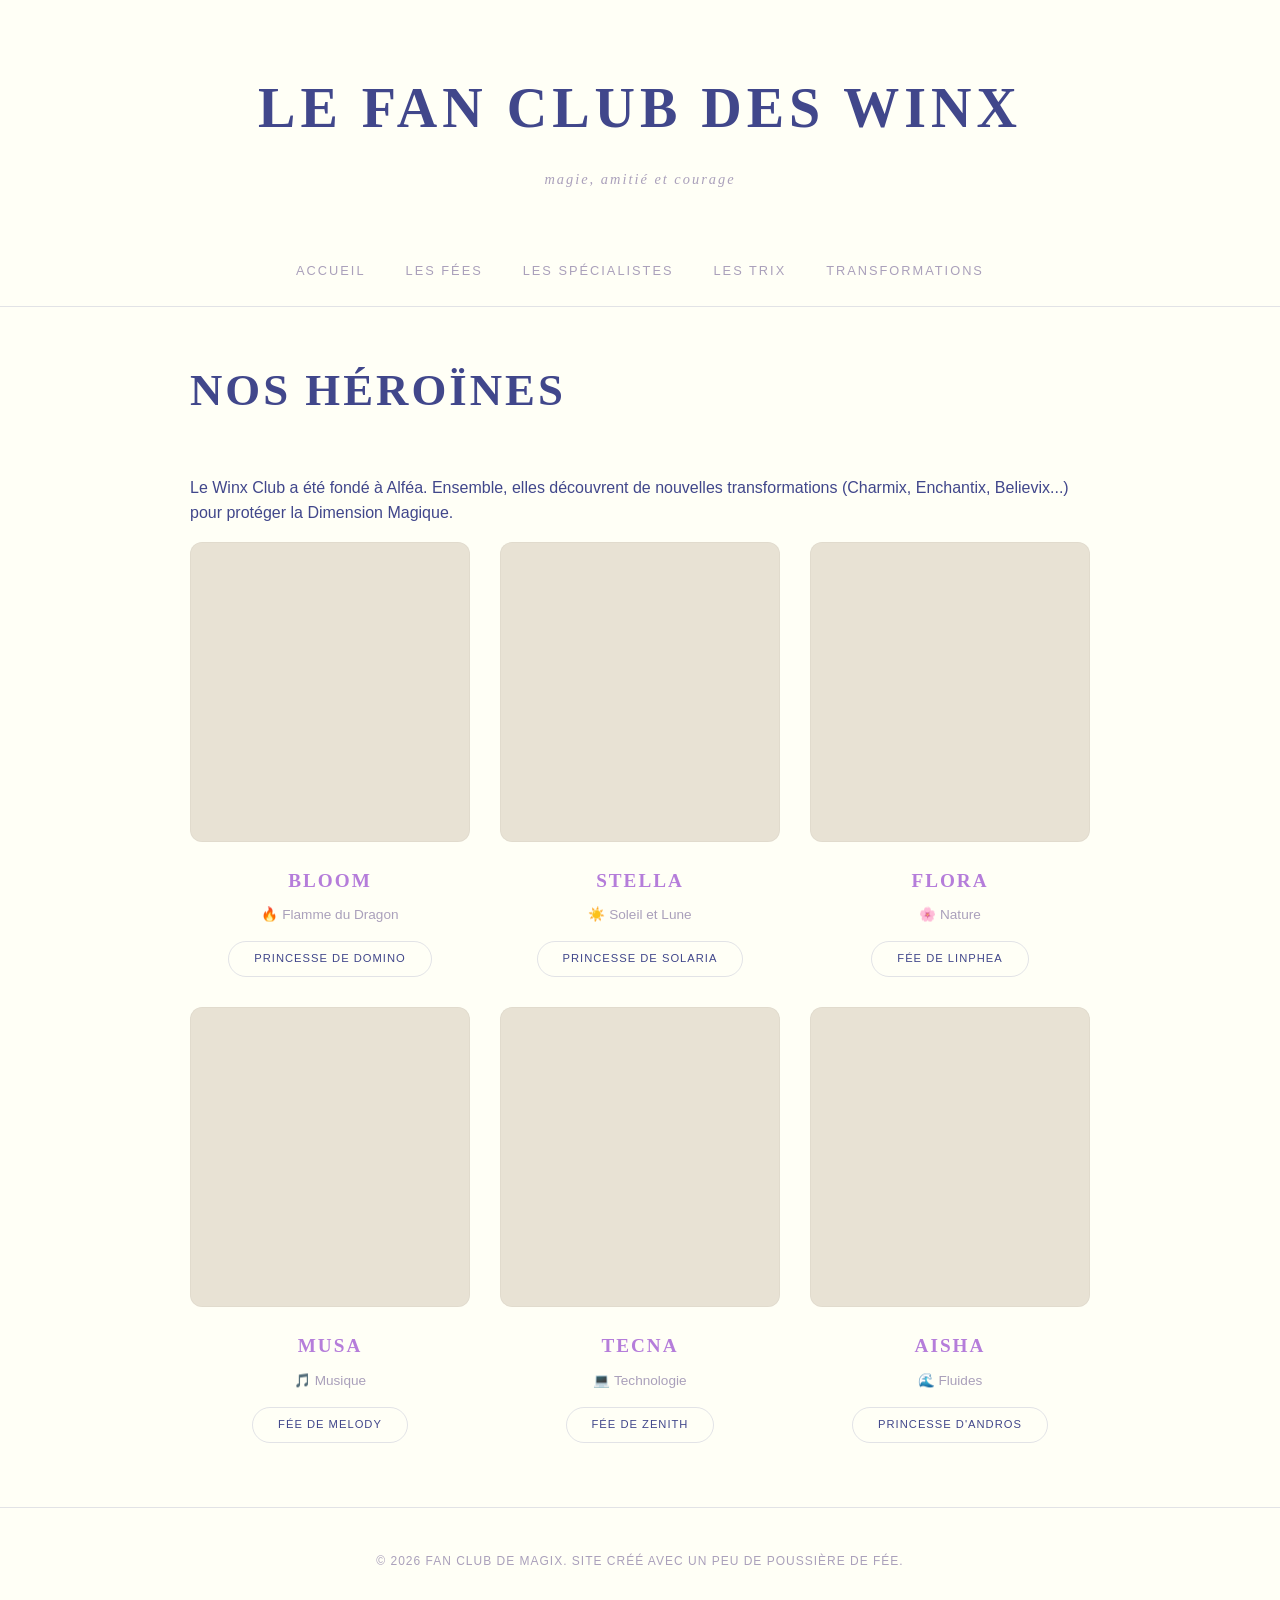
==== fees.html @ 10c16db2 "bfgggj" ====
<!doctype html>
<html lang="fr">
  <head>
    <meta charset="UTF-8" />
    <meta name="viewport" content="width=device-width, initial-scale=1.0" />
    <title>Winx Club - Bienvenue à Magix</title>
    <link rel="stylesheet" href="style.css" />
    <link rel="icon" href="img/Winx_(logo).svg" type="image/svg" />
  </head>
  <body>
    <header>
      <h1>Le Fan Club des Winx</h1>
      <p>Magie, Amitié et Courage</p>
    </header>

    <nav>
      <a href="index.html">Accueil</a>
      <a href="fees.html">Les Fées</a>
      <a href="specialistes.html">Les Spécialistes</a>
      <a href="trix.html">Les Trix</a>
      <a href="transformation.html">Transformations</a>
    </nav>

<div class="container">
    <h2>Nos Héroïnes</h2>
    <p>Le Winx Club a été fondé à Alféa. Ensemble, elles découvrent de nouvelles transformations (Charmix, Enchantix, Believix...) pour protéger la Dimension Magique.</p>

    <div class="fairy-list">
        <div class="fairy-card">
            <h4>Bloom</h4>
            <p>🔥 Flamme du Dragon</p>
            <small>Princesse de Domino</small>
        </div>
        <div class="fairy-card">
            <h4>Stella</h4>
            <p>☀️ Soleil et Lune</p>
            <small>Princesse de Solaria</small>
        </div>
        <div class="fairy-card">
            <h4>Flora</h4>
            <p>🌸 Nature</p>
            <small>Fée de Linphea</small>
        </div>
        <div class="fairy-card">
            <h4>Musa</h4>
            <p>🎵 Musique</p>
            <small>Fée de Melody</small>
        </div>
        <div class="fairy-card">
            <h4>Tecna</h4>
            <p>💻 Technologie</p>
            <small>Fée de Zenith</small>
        </div>
        <div class="fairy-card">
            <h4>Aisha</h4>
            <p>🌊 Fluides</p>
            <small>Princesse d'Andros</small>
        </div>
    </div>
</div>

<footer>
    <p>© 2026 Fan Club de Magix. Site créé avec un peu de poussière de fée.</p>
</footer>

</body>
</html>
---- style.css ----
/* =========================================
   VARIABLES (Palette Nynä - Winx Pastel)
   ========================================= */
:root {
    /* Les couleurs exactes de ton image */
    --porcelain: #fffff6;
    --bone: #e8e2d4;
    --lilac-ash: #aaa0bb;
    --bright-lavender: #b57dda;
    --french-blue: #41478b;

    /* Assignation des rôles */
    --bg-color: var(--porcelain);
    --text-main: var(--french-blue);
    --text-muted: var(--lilac-ash);
    --accent: var(--bright-lavender);
    --card-img-bg: var(--bone);
    --border-thin: rgba(65, 71, 139, 0.15); /* French Blue avec transparence */
}

/* =========================================
   POLICES (Google Fonts)
   ========================================= */
@import url('https://fonts.googleapis.com/css2?family=Montserrat:wght@300;400;500&family=Playfair+Display:ital,wght@0,400;0,600;1,400&display=swap');

/* =========================================
   BASE
   ========================================= */
body {
    font-family: 'Montserrat', sans-serif;
    font-weight: 400;
    background-color: var(--bg-color);
    color: var(--text-main);
    margin: 0;
    padding: 0;
    padding-bottom: 80px;
    line-height: 1.6;
}

h1, h2, h3, h4 {
    font-family: 'Playfair Display', serif;
    color: var(--french-blue);
    font-weight: 600;
    margin: 0;
    text-transform: uppercase;
}

/* =========================================
   EN-TÊTE (HEADER)
   ========================================= */
header {
    text-align: center;
    padding: 4rem 1rem 2rem;
}

header h1 {
    font-size: 3.5rem;
    letter-spacing: 5px;
    margin-bottom: 10px;
    color: var(--french-blue);
}

header p {
    font-size: 0.9rem;
    letter-spacing: 2px;
    text-transform: lowercase;
    font-style: italic;
    font-family: 'Playfair Display', serif;
    color: var(--lilac-ash);
}

/* =========================================
   NAVIGATION
   ========================================= */
nav {
    display: flex;
    justify-content: center;
    gap: 40px;
    padding: 1.5rem 2rem;
    border-bottom: 1px solid var(--border-thin);
    margin-bottom: 3rem;
}

nav a {
    color: var(--lilac-ash);
    text-decoration: none;
    font-size: 0.8rem;
    letter-spacing: 2px;
    text-transform: uppercase;
    transition: color 0.3s ease;
    font-weight: 500;
}

nav a:hover {
    color: var(--bright-lavender);
}

/* =========================================
   CONTENEUR PRINCIPAL
   ========================================= */
.container {
    max-width: 900px;
    margin: 0 auto;
    padding: 0 2rem;
}

.container h2 {
    font-size: 2.8rem;
    letter-spacing: 3px;
    margin-bottom: 3rem;
    text-align: left;
    color: var(--french-blue);
}

/* =========================================
   CARTES (Style Portfolio Editorial)
   ========================================= */
.fairy-list {
    display: grid;
    grid-template-columns: repeat(auto-fit, minmax(220px, 1fr));
    gap: 30px;
}

.fairy-card {
    background: transparent;
    text-align: center;
    cursor: pointer;
    border: none;
    padding: 0;
    transition: transform 0.4s ease;
}

/* Blocs simulant l'emplacement de l'image (Couleur Bone) */
.fairy-card::before {
    content: '';
    display: block;
    height: 300px;
    background-color: var(--card-img-bg);
    border-radius: 12px;
    margin-bottom: 1.5rem;
    transition: all 0.4s ease;
    box-shadow: inset 0 0 0 1px rgba(0,0,0,0.03);
}

.fairy-card:hover {
    transform: translateY(-5px);
}

.fairy-card:hover::before {
    /* Au survol, le bloc prend un très léger reflet lavande */
    background-color: #dfd7e6; 
}

.fairy-card h4 {
    font-size: 1.2rem;
    letter-spacing: 2px;
    margin-bottom: 8px;
    color: var(--bright-lavender);
}

.fairy-card p {
    font-size: 0.85rem;
    margin: 0;
    color: var(--lilac-ash);
}

.fairy-card small {
    display: inline-block;
    margin-top: 15px;
    padding: 8px 25px;
    border: 1px solid var(--border-thin);
    border-radius: 30px;
    font-size: 0.7rem;
    text-transform: uppercase;
    letter-spacing: 1px;
    color: var(--french-blue);
    transition: all 0.3s ease;
}

.fairy-card:hover small {
    border-color: var(--bright-lavender);
    background-color: var(--bright-lavender);
    color: var(--porcelain);
}
/* =========================================
   STYLE DES IMAGES DES CARTES
   ========================================= */
.fairy-card img {
    width: 100%;            /* L'image prend toute la largeur de la carte */
    height: 300px;          /* On fixe la même hauteur pour toutes les images */
    object-fit: cover;      /* MAGIQUE : Coupe l'image proprement sans l'écraser ni la déformer */
    border-radius: 12px;    /* Coins arrondis pour la douceur */
    margin-bottom: 1.5rem;  /* Espace avec le titre en dessous */
    box-shadow: 0 4px 10px rgba(65, 71, 139, 0.1); /* Légère ombre élégante */
    transition: transform 0.4s ease, opacity 0.4s ease;
}

/* Petit effet au survol sur l'image */
.fairy-card:hover img {
    transform: scale(1.03); /* Zoome très légèrement l'image */
    opacity: 0.9;
}

/* =========================================
   FOOTER
   ========================================= */
footer {
    text-align: center;
    padding: 2rem;
    border-top: 1px solid var(--border-thin);
    color: var(--lilac-ash);
    font-size: 0.75rem;
    letter-spacing: 1px;
    text-transform: uppercase;
    margin-top: 4rem;
}
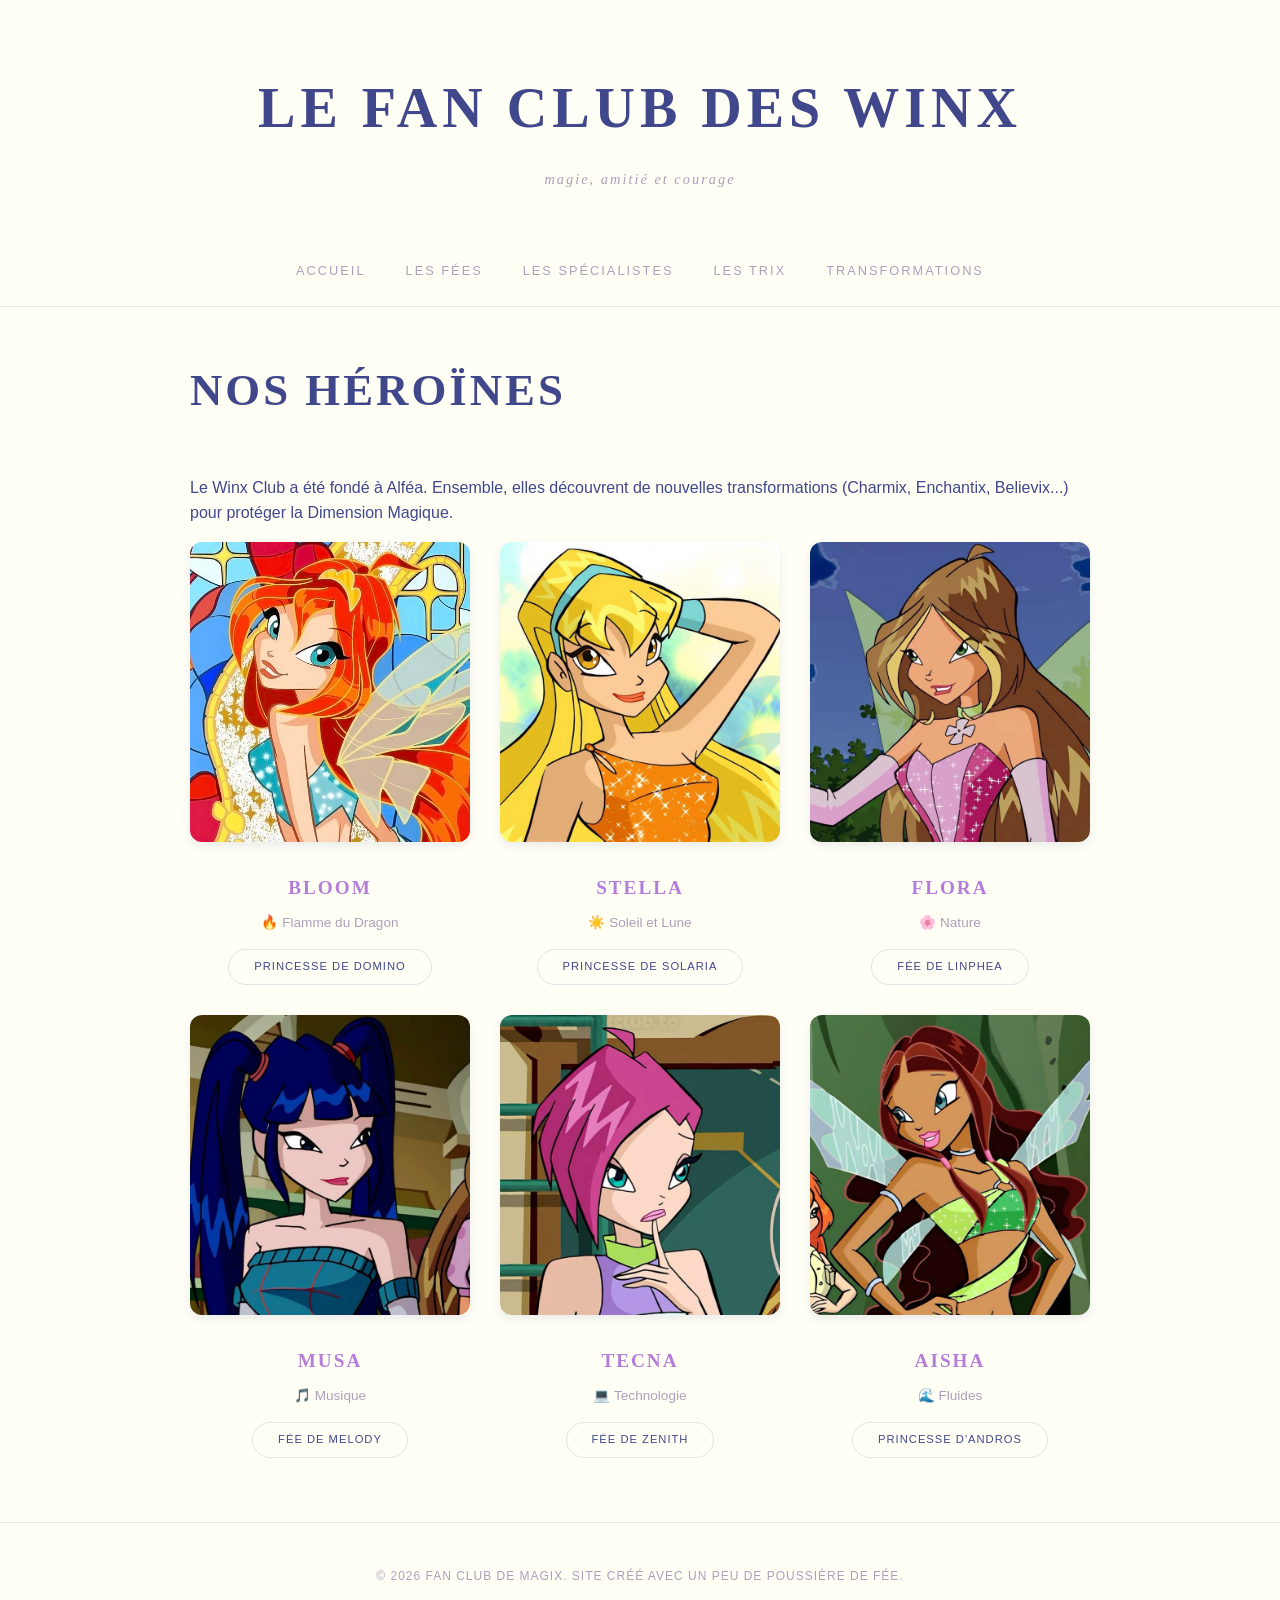
==== commit 512163ac: "bfgggj" ====
--- a/fees.html
+++ b/fees.html
@@ -27,31 +27,37 @@
 
     <div class="fairy-list">
         <div class="fairy-card">
+            <img src="img/bloom.jpg" alt="Bloom" />
             <h4>Bloom</h4>
             <p>🔥 Flamme du Dragon</p>
             <small>Princesse de Domino</small>
         </div>
         <div class="fairy-card">
+            <img src="img/stella.jpg" alt="Stella" />
             <h4>Stella</h4>
             <p>☀️ Soleil et Lune</p>
             <small>Princesse de Solaria</small>
         </div>
         <div class="fairy-card">
+            <img src="img/flora.jpg" alt="Flora" />
             <h4>Flora</h4>
             <p>🌸 Nature</p>
             <small>Fée de Linphea</small>
         </div>
         <div class="fairy-card">
+            <img src="img/musa.jpg" alt="Musa" />
             <h4>Musa</h4>
             <p>🎵 Musique</p>
             <small>Fée de Melody</small>
         </div>
         <div class="fairy-card">
+            <img src="img/tecna.jpg" alt="Tecna" />
             <h4>Tecna</h4>
             <p>💻 Technologie</p>
             <small>Fée de Zenith</small>
         </div>
         <div class="fairy-card">
+            <img src="img/aisha.jpg" alt="Aisha" />
             <h4>Aisha</h4>
             <p>🌊 Fluides</p>
             <small>Princesse d'Andros</small>
--- a/style.css
+++ b/style.css
@@ -130,26 +130,13 @@
     transition: transform 0.4s ease;
 }
 
-/* Blocs simulant l'emplacement de l'image (Couleur Bone) */
-.fairy-card::before {
-    content: '';
-    display: block;
-    height: 300px;
-    background-color: var(--card-img-bg);
-    border-radius: 12px;
-    margin-bottom: 1.5rem;
-    transition: all 0.4s ease;
-    box-shadow: inset 0 0 0 1px rgba(0,0,0,0.03);
-}
+
 
 .fairy-card:hover {
     transform: translateY(-5px);
 }
 
-.fairy-card:hover::before {
-    /* Au survol, le bloc prend un très léger reflet lavande */
-    background-color: #dfd7e6; 
-}
+
 
 .fairy-card h4 {
     font-size: 1.2rem;
